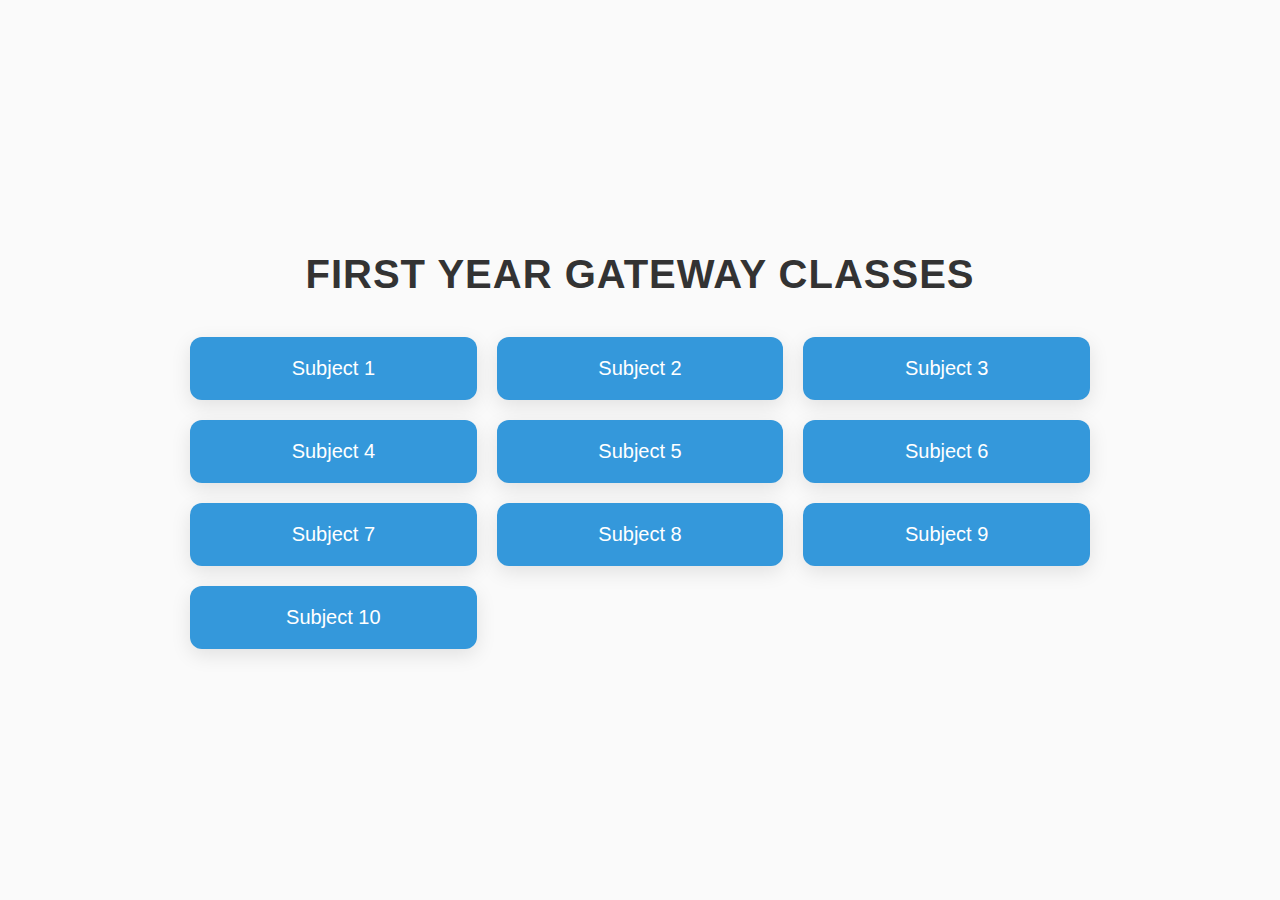
==== index.html @ 200fb860 "Rename sub.html to index.html" ====
<!DOCTYPE html>
<html lang="en">
<head>
    <meta charset="UTF-8">
    <meta name="viewport" content="width=device-width, initial-scale=1.0">
    <title>First Year Gateway Classes</title>
    <style>
        * {
            margin: 0;
            padding: 0;
            box-sizing: border-box;
        }

        body {
            font-family: 'Arial', sans-serif;
            background-color: #fafafa;
            display: flex;
            justify-content: center;
            align-items: center;
            height: 100vh;
            margin: 0;
            flex-direction: column;
            padding: 20px;
        }

        h1 {
            font-size: 40px;
            font-weight: 600;
            color: #333;
            text-align: center;
            margin-bottom: 40px;
            text-transform: uppercase;
            letter-spacing: 1px;
            font-family: 'Helvetica Neue', sans-serif;
        }

        .subjects {
            display: grid;
            grid-template-columns: repeat(3, 1fr);
            gap: 20px;
            font-size: 18px;
            width: 100%;
            max-width: 900px;
        }

        .subject {
            background-color: #3498db;
            color: white;
            padding: 20px;
            border-radius: 12px;
            box-shadow: 0 6px 20px rgba(0, 0, 0, 0.1);
            transition: transform 0.3s ease, box-shadow 0.3s ease, background-color 0.3s ease;
            cursor: pointer;
            text-decoration: none;
            position: relative;
            overflow: hidden;
            display: flex;
            justify-content: center;
            align-items: center;
            font-family: 'Arial', sans-serif;
        }

        .subject:hover {
            transform: translateY(-5px);
            box-shadow: 0 15px 30px rgba(0, 0, 0, 0.2);
            background-color: #2980b9;
        }

        .subject a {
            text-decoration: none;
            color: white;
            font-size: 20px;
            transition: color 0.3s ease;
        }

        .subject a:hover {
            color: #ffdd00;
        }

        .subject::before {
            content: '';
            position: absolute;
            top: 50%;
            left: 50%;
            width: 300%;
            height: 300%;
            background-color: rgba(255, 255, 255, 0.1);
            border-radius: 50%;
            transform: translate(-50%, -50%) scale(0);
            transition: transform 0.3s ease;
        }

        .subject:hover::before {
            transform: translate(-50%, -50%) scale(1);
        }

        @media screen and (max-width: 900px) {
            .subjects {
                grid-template-columns: repeat(2, 1fr);
            }
        }

        @media screen and (max-width: 600px) {
            .subjects {
                grid-template-columns: 1fr;
            }
        }

    </style>
</head>
<body>

    <h1>First Year Gateway Classes</h1>
    <div class="subjects">
        <div class="subject"><a href="https://example.com/subject1" target="_blank">Subject 1</a></div>
        <div class="subject"><a href="https://example.com/subject2" target="_blank">Subject 2</a></div>
        <div class="subject"><a href="https://example.com/subject3" target="_blank">Subject 3</a></div>
        <div class="subject"><a href="https://example.com/subject4" target="_blank">Subject 4</a></div>
        <div class="subject"><a href="https://example.com/subject5" target="_blank">Subject 5</a></div>
        <div class="subject"><a href="https://example.com/subject6" target="_blank">Subject 6</a></div>
        <div class="subject"><a href="https://example.com/subject7" target="_blank">Subject 7</a></div>
        <div class="subject"><a href="https://example.com/subject8" target="_blank">Subject 8</a></div>
        <div class="subject"><a href="https://example.com/subject9" target="_blank">Subject 9</a></div>
        <div class="subject"><a href="https://example.com/subject10" target="_blank">Subject 10</a></div>
    </div>

</body>
</html>
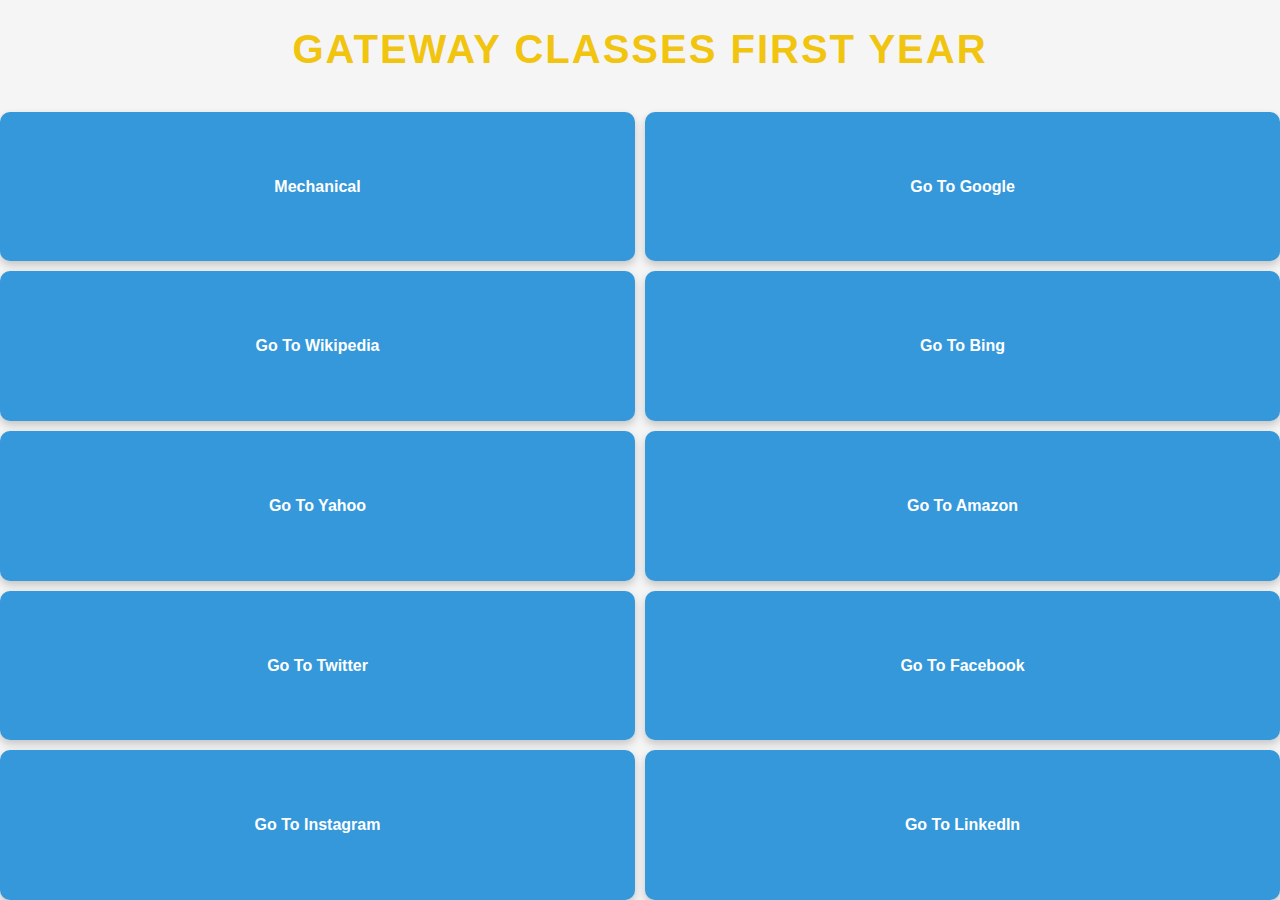
==== commit da8a84cb: "Update index.html" ====
--- a/index.html
+++ b/index.html
@@ -2,126 +2,88 @@
 <html lang="en">
 <head>
     <meta charset="UTF-8">
-    <meta name="viewport" content="width=device-width, initial-scale=1.0">
-    <title>First Year Gateway Classes</title>
+    <meta name="viewport" content="width=device-scale, initial-scale=1.0">
+    <title>Square Button Grid</title>
     <style>
-        * {
+        body {
+            font-family: 'Arial', sans-serif;
+            background-color: #f5f5f5; /* Light background */
             margin: 0;
             padding: 0;
-            box-sizing: border-box;
-        }
-
-        body {
-            font-family: 'Arial', sans-serif;
-            background-color: #fafafa;
             display: flex;
             justify-content: center;
             align-items: center;
             height: 100vh;
-            margin: 0;
             flex-direction: column;
-            padding: 20px;
+            text-align: center;
+            color: #2c3e50; /* Dark text color for readability */
         }
 
         h1 {
-            font-size: 40px;
-            font-weight: 600;
-            color: #333;
+            font-size: 2.5em;
+            margin-bottom: 40px;
+            color: #f1c40f; /* Bright yellow for the heading */
+            font-weight: bold;
+            text-transform: uppercase;
+            letter-spacing: 2px;
             text-align: center;
-            margin-bottom: 40px;
-            text-transform: uppercase;
-            letter-spacing: 1px;
-            font-family: 'Helvetica Neue', sans-serif;
         }
 
-        .subjects {
+        .button-grid {
             display: grid;
-            grid-template-columns: repeat(3, 1fr);
-            gap: 20px;
-            font-size: 18px;
-            width: 100%;
-            max-width: 900px;
+            grid-template-columns: repeat(2, 1fr); /* 2 columns */
+            grid-template-rows: repeat(5, 1fr); /* 5 rows */
+            gap: 10px;
+            width: 100vw; /* Set width of grid based on viewport width */
+            height: 100vh; /* Set height of grid based on viewport height */
+            justify-items: center;
+            align-items: center;
         }
 
-        .subject {
-            background-color: #3498db;
+        button {
+            width: 100%; /* Makes button width 90% of the cell */
+            height: 100%; /* Makes button height 90% of the cell */
+            background-color: #3498db; /* Bright blue button */
             color: white;
-            padding: 20px;
-            border-radius: 12px;
-            box-shadow: 0 6px 20px rgba(0, 0, 0, 0.1);
-            transition: transform 0.3s ease, box-shadow 0.3s ease, background-color 0.3s ease;
+            font-size: 16px;
+            border: none;
+            border-radius: 10px;
             cursor: pointer;
-            text-decoration: none;
-            position: relative;
-            overflow: hidden;
-            display: flex;
-            justify-content: center;
-            align-items: center;
-            font-family: 'Arial', sans-serif;
+            box-shadow: 0 4px 8px rgba(0, 0, 0, 0.2);
+            transition: transform 0.3s, background-color 0.3s, box-shadow 0.3s;
+            font-weight: 600;
+            text-align: center;
+            text-transform: capitalize;
         }
 
-        .subject:hover {
-            transform: translateY(-5px);
-            box-shadow: 0 15px 30px rgba(0, 0, 0, 0.2);
-            background-color: #2980b9;
+        button:hover {
+            background-color: #2980b9; /* Darker blue on hover */
+            transform: scale(1.05);
+            box-shadow: 0 8px 16px rgba(0, 0, 0, 0.3);
         }
 
-        .subject a {
-            text-decoration: none;
-            color: white;
-            font-size: 20px;
-            transition: color 0.3s ease;
-        }
-
-        .subject a:hover {
-            color: #ffdd00;
-        }
-
-        .subject::before {
-            content: '';
-            position: absolute;
-            top: 50%;
-            left: 50%;
-            width: 300%;
-            height: 300%;
-            background-color: rgba(255, 255, 255, 0.1);
-            border-radius: 50%;
-            transform: translate(-50%, -50%) scale(0);
-            transition: transform 0.3s ease;
-        }
-
-        .subject:hover::before {
-            transform: translate(-50%, -50%) scale(1);
-        }
-
-        @media screen and (max-width: 900px) {
-            .subjects {
-                grid-template-columns: repeat(2, 1fr);
-            }
-        }
-
-        @media screen and (max-width: 600px) {
-            .subjects {
-                grid-template-columns: 1fr;
-            }
+        button:active {
+            transform: scale(1.02);
+            box-shadow: 0 2px 4px rgba(0, 0, 0, 0.1);
         }
 
     </style>
 </head>
 <body>
 
-    <h1>First Year Gateway Classes</h1>
-    <div class="subjects">
-        <div class="subject"><a href="https://example.com/subject1" target="_blank">Subject 1</a></div>
-        <div class="subject"><a href="https://example.com/subject2" target="_blank">Subject 2</a></div>
-        <div class="subject"><a href="https://example.com/subject3" target="_blank">Subject 3</a></div>
-        <div class="subject"><a href="https://example.com/subject4" target="_blank">Subject 4</a></div>
-        <div class="subject"><a href="https://example.com/subject5" target="_blank">Subject 5</a></div>
-        <div class="subject"><a href="https://example.com/subject6" target="_blank">Subject 6</a></div>
-        <div class="subject"><a href="https://example.com/subject7" target="_blank">Subject 7</a></div>
-        <div class="subject"><a href="https://example.com/subject8" target="_blank">Subject 8</a></div>
-        <div class="subject"><a href="https://example.com/subject9" target="_blank">Subject 9</a></div>
-        <div class="subject"><a href="https://example.com/subject10" target="_blank">Subject 10</a></div>
+    <h1>Gateway Classes First Year</h1>
+    
+    <div class="button-grid">
+        <button onclick="window.location.href='Mechanical.html'">Mechanical</button>
+        <button onclick="window.location.href='https://www.google.com'">Go to Google</button>
+        <button onclick="window.location.href='https://www.wikipedia.org'">Go to Wikipedia</button>
+        <button onclick="window.location.href='https://www.bing.com'">Go to Bing</button>
+        <button onclick="window.location.href='https://www.yahoo.com'">Go to Yahoo</button>
+        <button onclick="window.location.href='https://www.amazon.com'">Go to Amazon</button>
+        <button onclick="window.location.href='https://www.twitter.com'">Go to Twitter</button>
+        <button onclick="window.location.href='https://www.facebook.com'">Go to Facebook</button>
+        <button onclick="window.location.href='https://www.instagram.com'">Go to Instagram</button>
+        <button onclick="window.location.href='https://www.linkedin.com'">Go to LinkedIn</button>
     </div>
 
 </body>
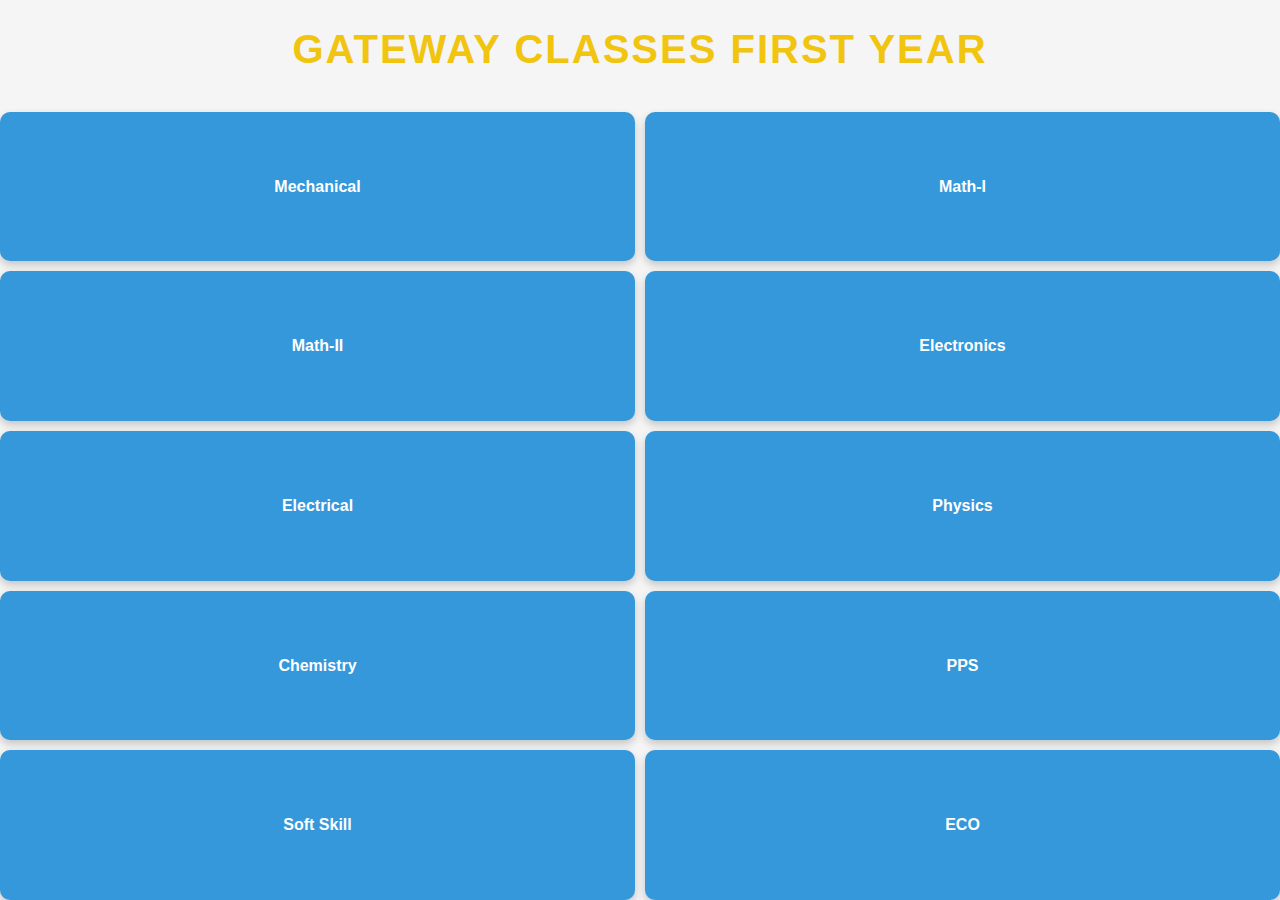
==== commit b451bc83: "Update index.html" ====
--- a/index.html
+++ b/index.html
@@ -75,15 +75,15 @@
     
     <div class="button-grid">
         <button onclick="window.location.href='Mechanical.html'">Mechanical</button>
-        <button onclick="window.location.href='https://www.google.com'">Go to Google</button>
-        <button onclick="window.location.href='https://www.wikipedia.org'">Go to Wikipedia</button>
-        <button onclick="window.location.href='https://www.bing.com'">Go to Bing</button>
-        <button onclick="window.location.href='https://www.yahoo.com'">Go to Yahoo</button>
-        <button onclick="window.location.href='https://www.amazon.com'">Go to Amazon</button>
-        <button onclick="window.location.href='https://www.twitter.com'">Go to Twitter</button>
-        <button onclick="window.location.href='https://www.facebook.com'">Go to Facebook</button>
-        <button onclick="window.location.href='https://www.instagram.com'">Go to Instagram</button>
-        <button onclick="window.location.href='https://www.linkedin.com'">Go to LinkedIn</button>
+        <button onclick="window.location.href='Math-I.html">Math-I</button>
+        <button onclick="window.location.href='Math-II.html">Math-II</button>
+        <button onclick="window.location.href='Electronics .html">Electronics</button>
+        <button onclick="window.location.href='Electrical .html">Electrical</button>
+        <button onclick="window.location.href='Physics .html">Physics</button>
+        <button onclick="window.location.href='Chemistry .html">Chemistry</button>
+        <button onclick="window.location.href='PPS.html">PPS</button>
+        <button onclick="window.location.href='Soft skill.html">Soft skill</button>
+        <button onclick="window.location.href='ECO .html">ECO</button>
     </div>
 
 </body>
